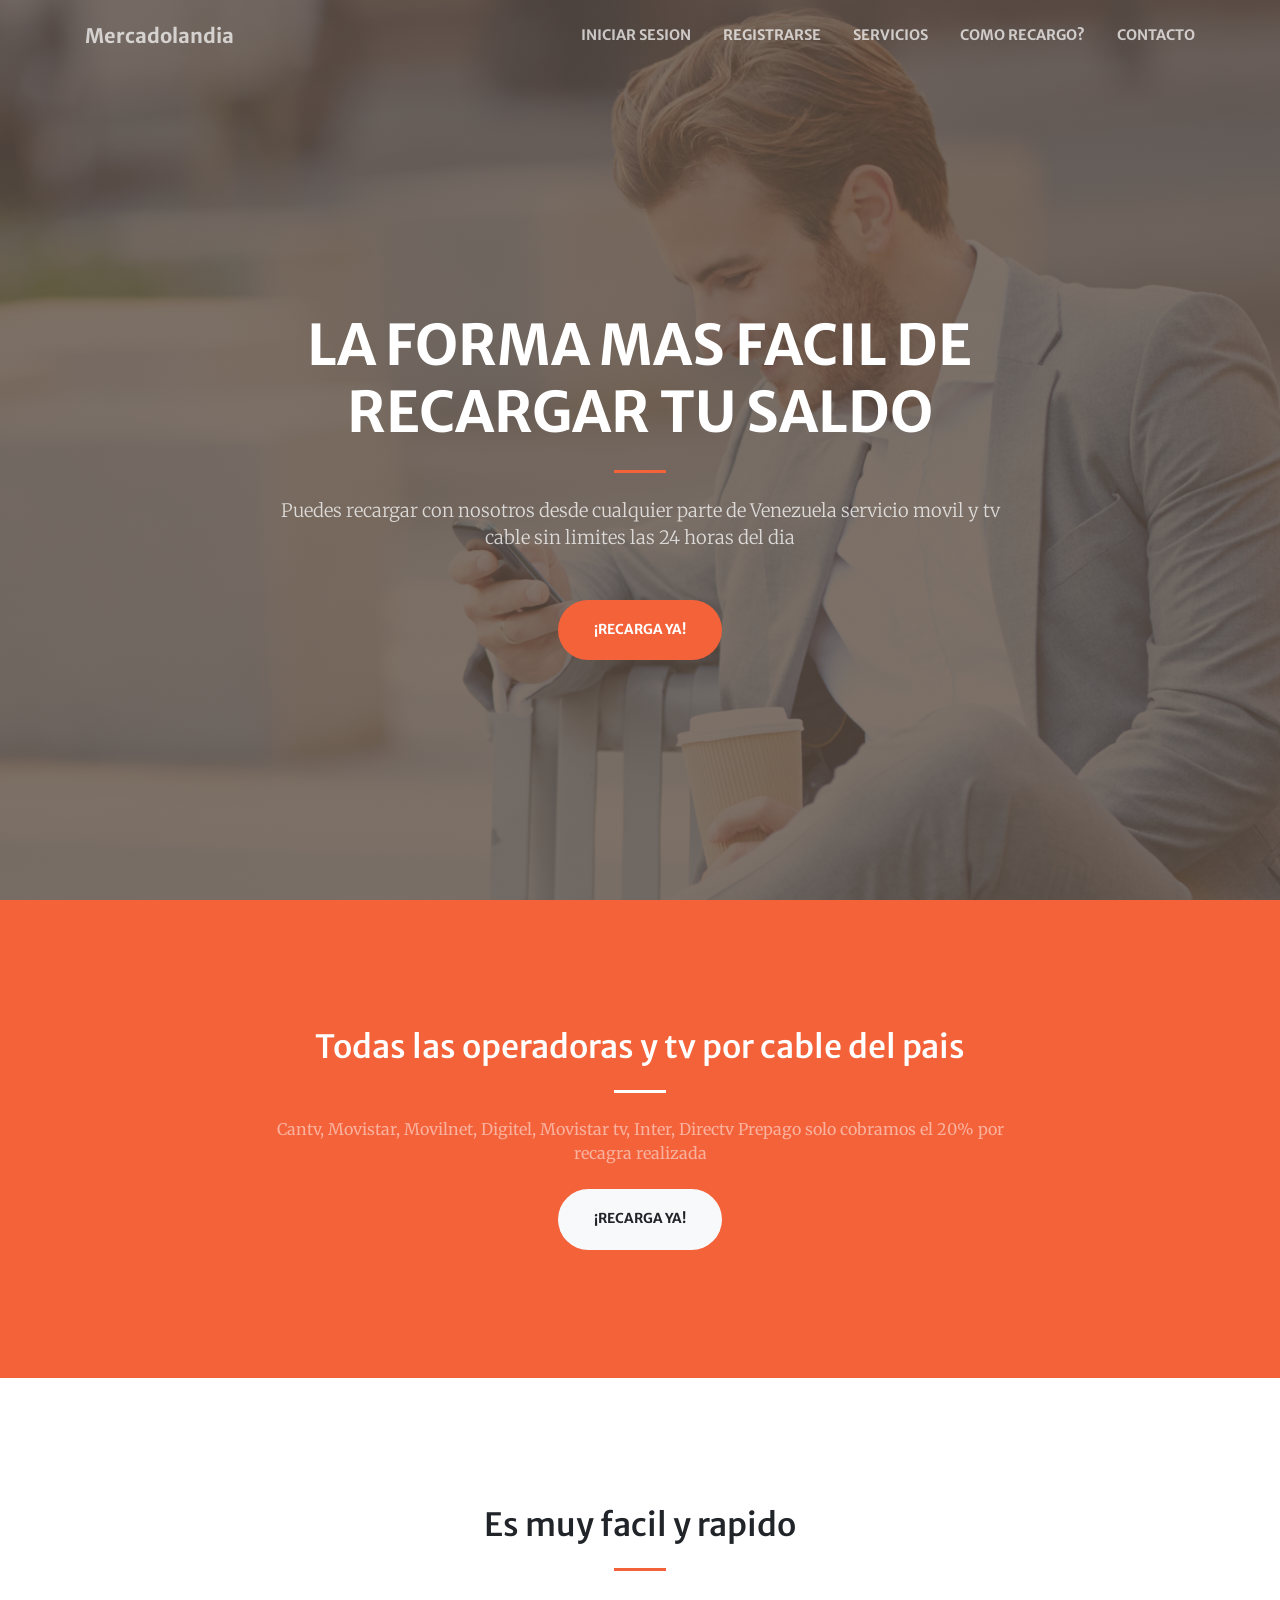
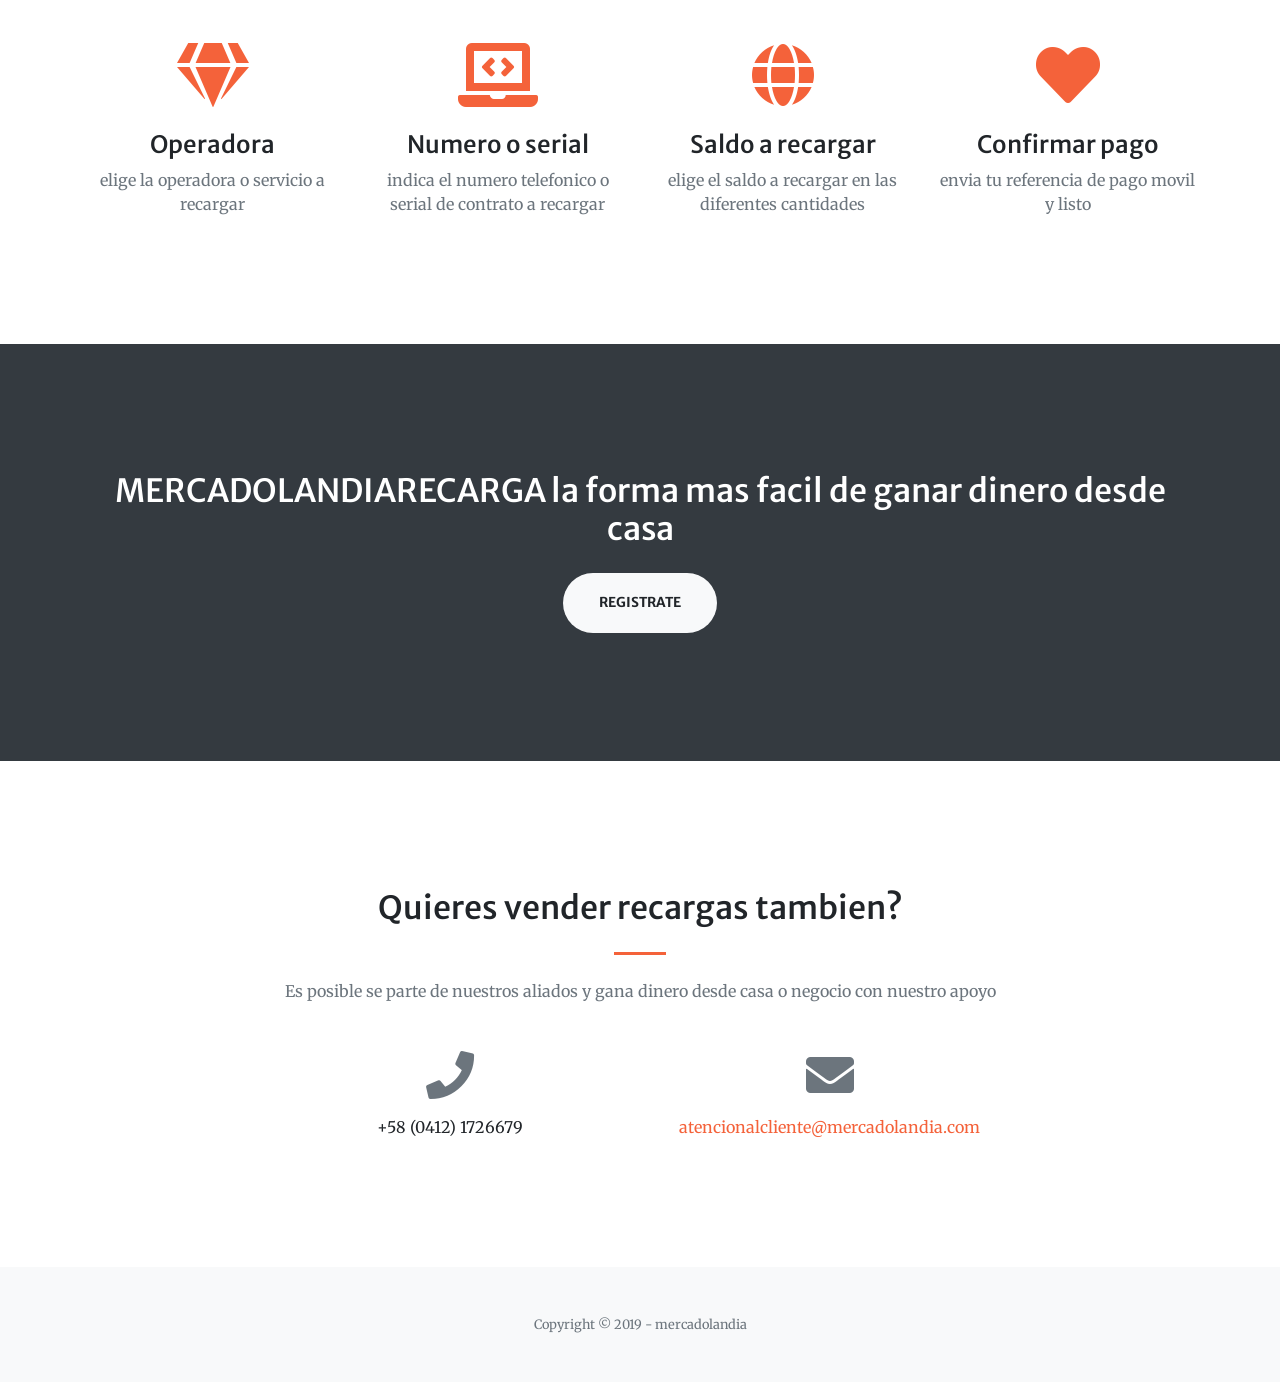
==== index.html @ d609de10 "Update index.html" ====
<!DOCTYPE html>
<html lang="en">

<head>

  <meta charset="utf-8">
  <meta name="viewport" content="width=device-width, initial-scale=1, shrink-to-fit=no">
  <meta name="description" content="">
  <meta name="author" content="">

  <title>Creative - Start Bootstrap Theme</title>

  <!-- Font Awesome Icons -->
  <link href="vendor/fontawesome-free/css/all.min.css" rel="stylesheet" type="text/css">

  <!-- Google Fonts -->
  <link href="https://fonts.googleapis.com/css?family=Merriweather+Sans:400,700" rel="stylesheet">
  <link href='https://fonts.googleapis.com/css?family=Merriweather:400,300,300italic,400italic,700,700italic' rel='stylesheet' type='text/css'>

  <!-- Plugin CSS -->
  <link href="vendor/magnific-popup/magnific-popup.css" rel="stylesheet">

  <!-- Theme CSS - Includes Bootstrap -->
  <link href="css/creative.min.css" rel="stylesheet">

</head>

<body id="page-top">
  <!-- Navigation -->
  <nav class="navbar navbar-expand-lg navbar-light fixed-top py-3" id="mainNav">
    <div class="container">
      <a class="navbar-brand js-scroll-trigger" href="#page-top">Mercadolandia</a>
      <button class="navbar-toggler navbar-toggler-right" type="button" data-toggle="collapse" data-target="#navbarResponsive" aria-controls="navbarResponsive" aria-expanded="false" aria-label="Toggle navigation">
        <span class="navbar-toggler-icon"></span>
      </button>
      <div class="collapse navbar-collapse" id="navbarResponsive">
        <ul class="navbar-nav ml-auto my-2 my-lg-0">
          <li class="nav-item">
            <a class="nav-link js-scroll-trigger" href="#INICIOSESION">INICIAR SESION</a>
          </li>
          <li class="nav-item">
            <a class="nav-link js-scroll-trigger" href="#REGISTRARSE">REGISTRARSE</a>
          </li>
          <li class="nav-item">
            <a class="nav-link js-scroll-trigger" href="#SERVICIOS">SERVICIOS</a>
          </li>
          <li class="nav-item">
            <a class="nav-link js-scroll-trigger" href="#COMO RECARGO?">COMO RECARGO?</a>
          <li class="nav-item">
            <a class="nav-link js-scroll-trigger" href="#CONTACTO">CONTACTO</a>
          </li>
        </ul>
      </div>
    </div>
  </nav>

  <!-- Masthead -->
  <header class="masthead">
    <div class="container h-100">
      <div class="row h-100 align-items-center justify-content-center text-center">
        <div class="col-lg-10 align-self-end">
          <h1 class="text-uppercase text-white font-weight-bold">la forma mas facil de recargar tu saldo</h1>
          <hr class="divider my-4">
        </div>
        <div class="col-lg-8 align-self-baseline">
          <p class="text-white-75 font-weight-light mb-5">Puedes recargar con nosotros desde cualquier parte de Venezuela servicio movil y tv cable sin limites las 24 horas del dia</p>
          <a class="btn btn-primary btn-xl js-scroll-trigger" href="#about">¡Recarga ya!</a>
        </div>
      </div>
    </div>
  </header>
  
  <!-- About Section -->
  <section class="page-section bg-primary" id="SERVICIOS">
    <div class="container">
      <div class="row justify-content-center">
        <div class="col-lg-8 text-center">
          <h2 class="text-white mt-0">Todas las operadoras y tv por cable del pais</h2>
          <hr class="divider light my-4">
          <p class="text-white-50 mb-4"> Cantv, Movistar, Movilnet, Digitel, Movistar tv, Inter, Directv Prepago solo cobramos el 20% por recagra realizada</p>
          <a class="btn btn-light btn-xl js-scroll-trigger" href="#services">¡Recarga Ya!</a>
        </div>
      </div>
    </div>
  </section>

  <!-- Services Section -->
  <section class="page-section" id="COMO RECARGO?">
    <div class="container">
      <h2 class="text-center mt-0">Es muy facil y rapido</h2>
      <hr class="divider my-4">
      <div class="row">
        <div class="col-lg-3 col-md-6 text-center">
          <div class="mt-5">
            <i class="fas fa-4x fa-gem text-primary mb-4"></i>
            <h3 class="h4 mb-2">Operadora</h3>
            <p class="text-muted mb-0">elige la operadora o servicio a recargar</p>
          </div>
        </div>
        <div class="col-lg-3 col-md-6 text-center">
          <div class="mt-5">
            <i class="fas fa-4x fa-laptop-code text-primary mb-4"></i>
            <h3 class="h4 mb-2">Numero o serial</h3>
            <p class="text-muted mb-0">indica el numero telefonico o serial de contrato a recargar</p>
          </div>
        </div>
        <div class="col-lg-3 col-md-6 text-center">
          <div class="mt-5">
            <i class="fas fa-4x fa-globe text-primary mb-4"></i>
            <h3 class="h4 mb-2">Saldo a recargar</h3>
            <p class="text-muted mb-0">elige el saldo a recargar en las diferentes cantidades</p>
          </div>
        </div>
        <div class="col-lg-3 col-md-6 text-center">
          <div class="mt-5">
            <i class="fas fa-4x fa-heart text-primary mb-4"></i>
            <h3 class="h4 mb-2">Confirmar pago</h3>
            <p class="text-muted mb-0">envia tu referencia de pago movil y listo</p>
          </div>
        </div>
      </div>
    </div>
  </section>

  <!-- Call to Action Section -->
  <section class="page-section bg-dark text-white">
    <div class="container text-center">
      <h2 class="mb-4">MERCADOLANDIARECARGA la forma mas facil de ganar dinero desde casa</h2>
      <a class="btn btn-light btn-xl" href="https://startbootstrap.com/themes/creative/">REGISTRATE</a>
    </div>
  </section>

  <!-- Contact Section -->
  <section class="page-section" id="CONTACTO">
    <div class="container">
      <div class="row justify-content-center">
        <div class="col-lg-8 text-center">
          <h2 class="mt-0">Quieres vender recargas tambien?</h2>
          <hr class="divider my-4">
          <p class="text-muted mb-5">Es posible se parte de nuestros aliados y gana dinero desde casa o negocio con nuestro apoyo</p>
        </div>
      </div>
      <div class="row">
        <div class="col-lg-4 ml-auto text-center mb-5 mb-lg-0">
          <i class="fas fa-phone fa-3x mb-3 text-muted"></i>
          <div>+58 (0412) 1726679</div>
        </div>
        <div class="col-lg-4 mr-auto text-center">
          <i class="fas fa-envelope fa-3x mb-3 text-muted"></i>
          <!-- Make sure to change the email address in anchor text AND the link below! -->
          <a class="d-block" href="mailto:mercadolandiamaster@gmail.com">atencionalcliente@mercadolandia.com</a>
        </div>
      </div>
    </div>
  </section>

  <!-- Footer -->
  <footer class="bg-light py-5">
    <div class="container">
      <div class="small text-center text-muted">Copyright &copy; 2019 - mercadolandia</div>
    </div>
  </footer>

  <!-- Bootstrap core JavaScript -->
  <script src="vendor/jquery/jquery.min.js"></script>
  <script src="vendor/bootstrap/js/bootstrap.bundle.min.js"></script>

  <!-- Plugin JavaScript -->
  <script src="vendor/jquery-easing/jquery.easing.min.js"></script>
  <script src="vendor/magnific-popup/jquery.magnific-popup.min.js"></script>

  <!-- Custom scripts for this template -->
  <script src="js/creative.min.js"></script>

</body>

</html>
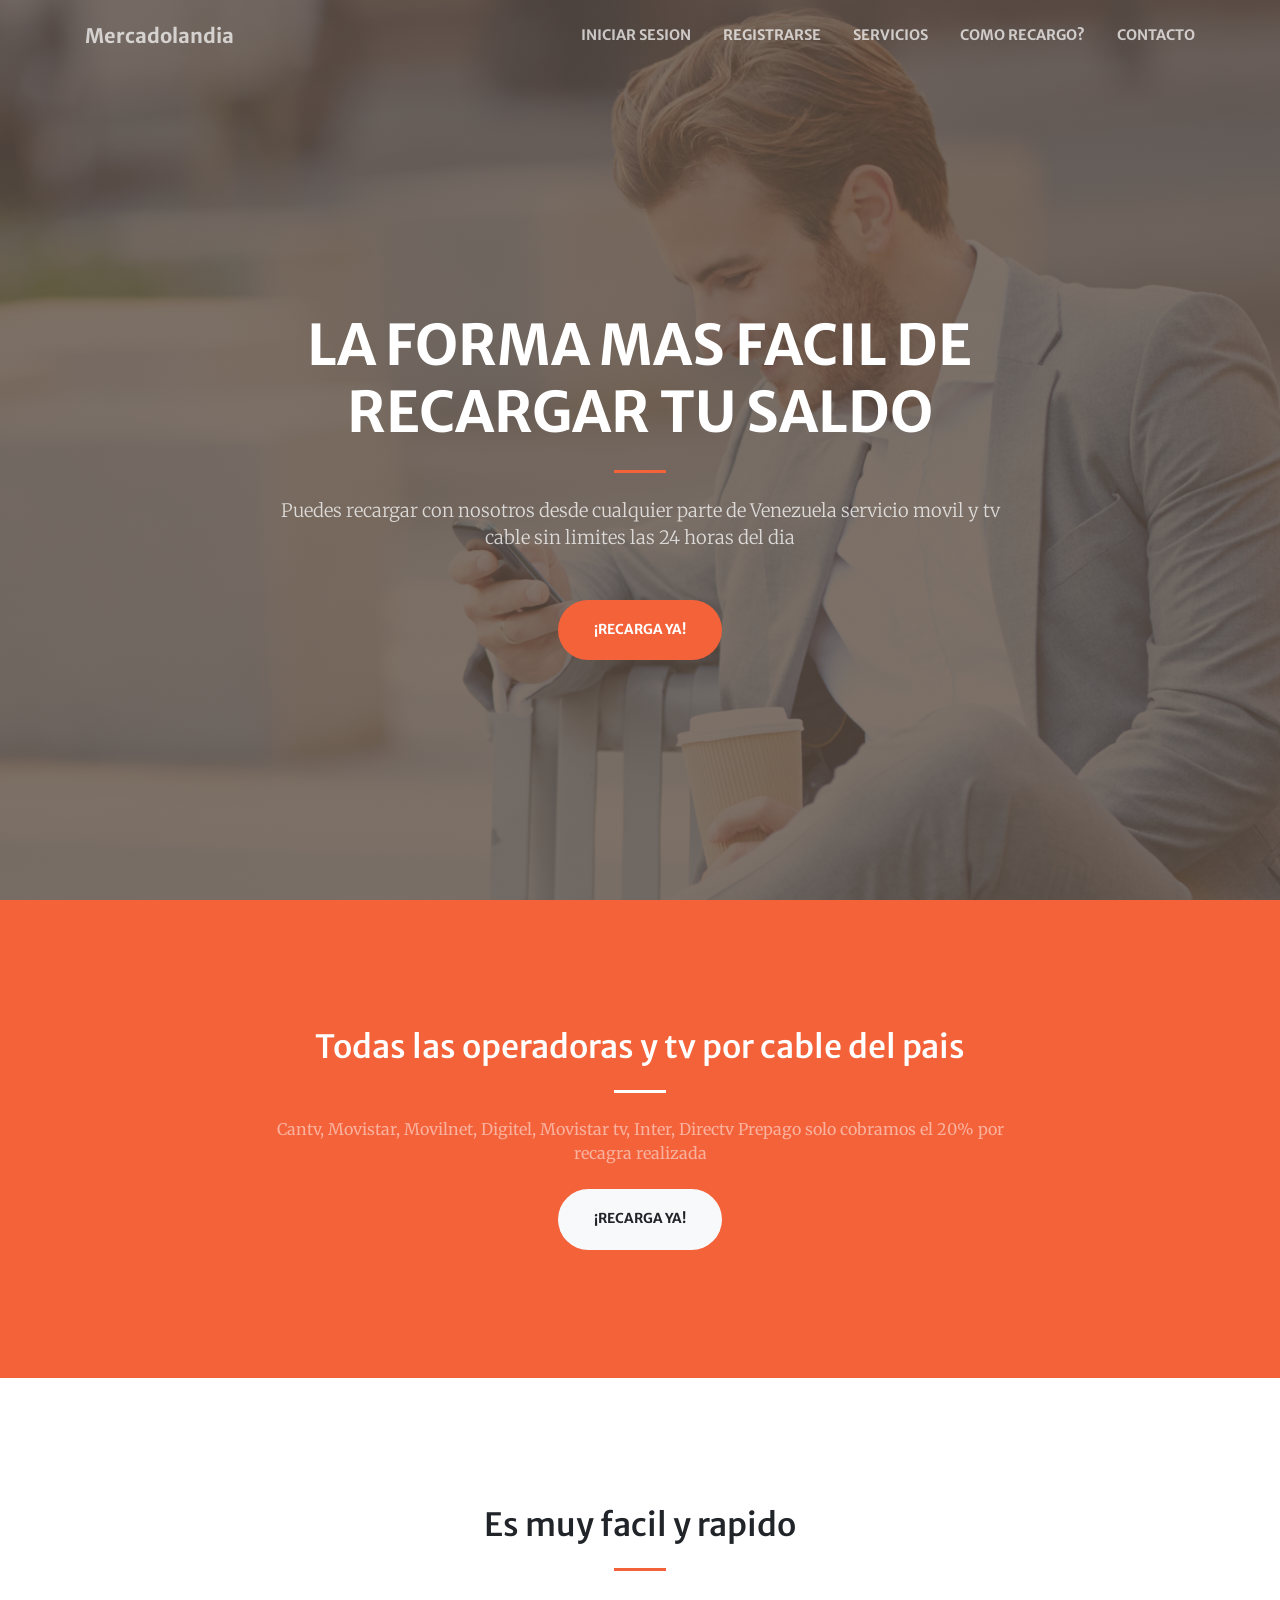
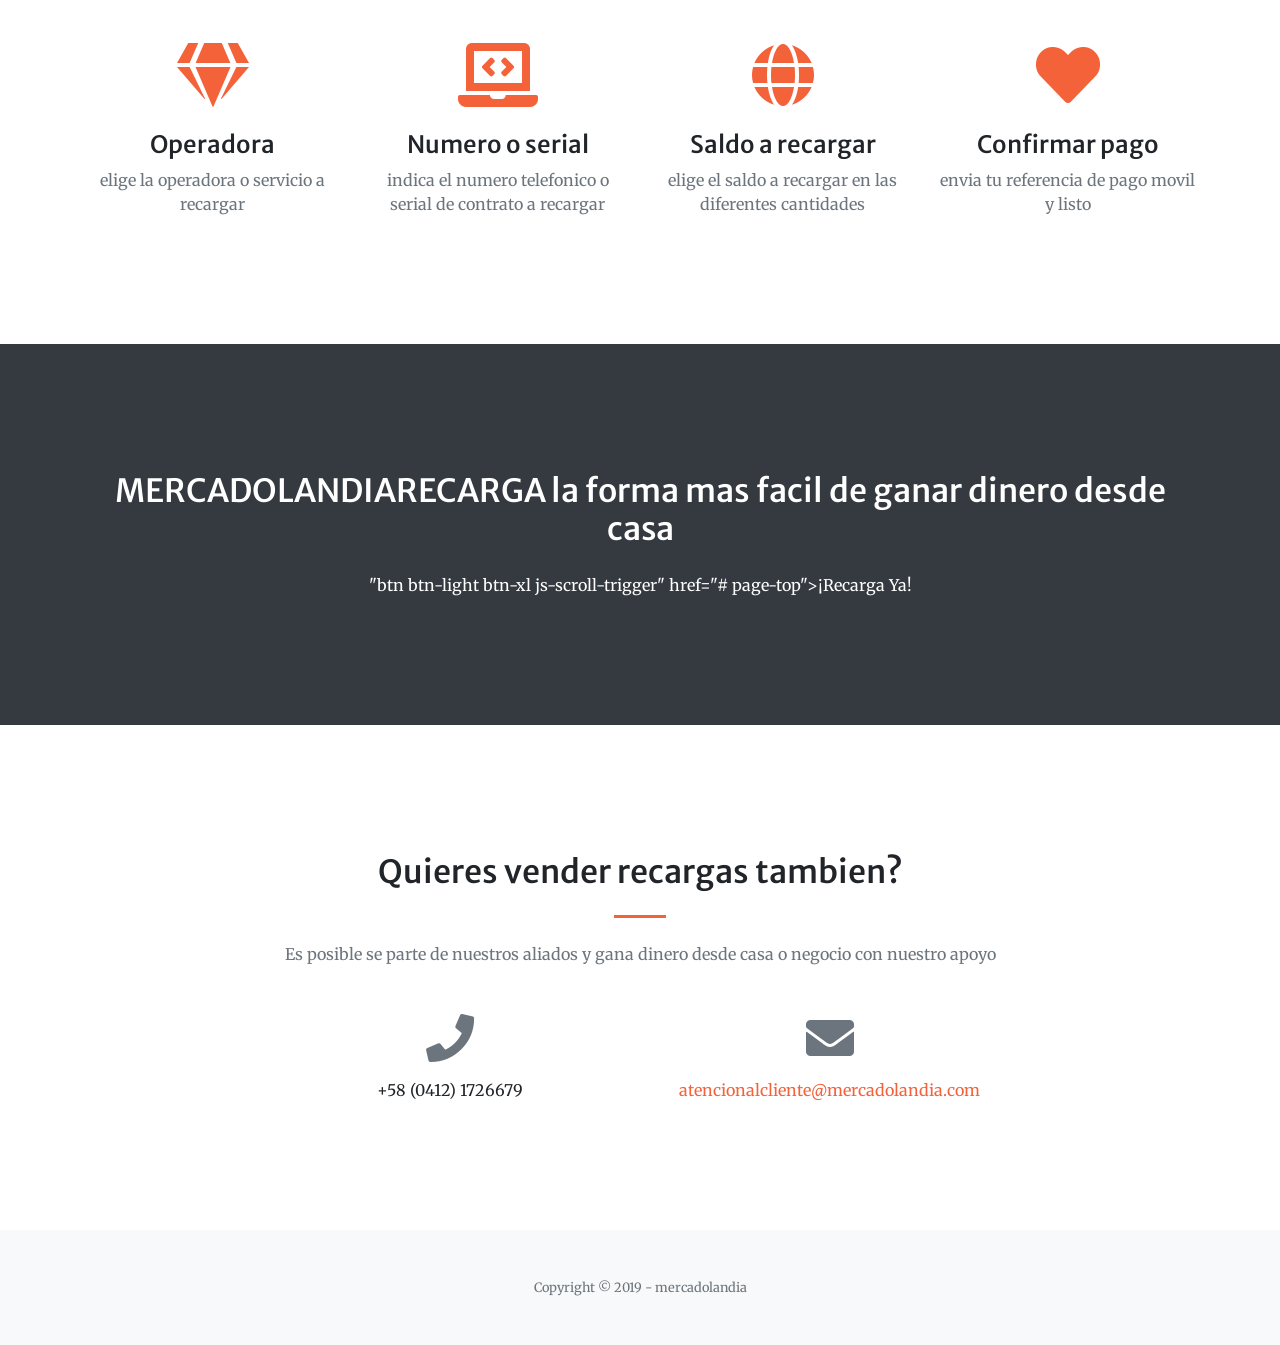
==== commit 463e58a1: "Update index.html" ====
--- a/index.html
+++ b/index.html
@@ -64,7 +64,7 @@
         </div>
         <div class="col-lg-8 align-self-baseline">
           <p class="text-white-75 font-weight-light mb-5">Puedes recargar con nosotros desde cualquier parte de Venezuela servicio movil y tv cable sin limites las 24 horas del dia</p>
-          <a class="btn btn-primary btn-xl js-scroll-trigger" href="#about">¡Recarga ya!</a>
+          <a class="btn btn-primary btn-xl js-scroll-trigger" href="# page-top">¡Recarga ya!</a>
         </div>
       </div>
     </div>
@@ -78,7 +78,7 @@
           <h2 class="text-white mt-0">Todas las operadoras y tv por cable del pais</h2>
           <hr class="divider light my-4">
           <p class="text-white-50 mb-4"> Cantv, Movistar, Movilnet, Digitel, Movistar tv, Inter, Directv Prepago solo cobramos el 20% por recagra realizada</p>
-          <a class="btn btn-light btn-xl js-scroll-trigger" href="#services">¡Recarga Ya!</a>
+          <a class="btn btn-light btn-xl js-scroll-trigger" href="# page-top">¡Recarga Ya!</a>
         </div>
       </div>
     </div>
@@ -126,7 +126,7 @@
   <section class="page-section bg-dark text-white">
     <div class="container text-center">
       <h2 class="mb-4">MERCADOLANDIARECARGA la forma mas facil de ganar dinero desde casa</h2>
-      <a class="btn btn-light btn-xl" href="https://startbootstrap.com/themes/creative/">REGISTRATE</a>
+      "btn btn-light btn-xl js-scroll-trigger" href="# page-top">¡Recarga Ya!</a>
     </div>
   </section>
 
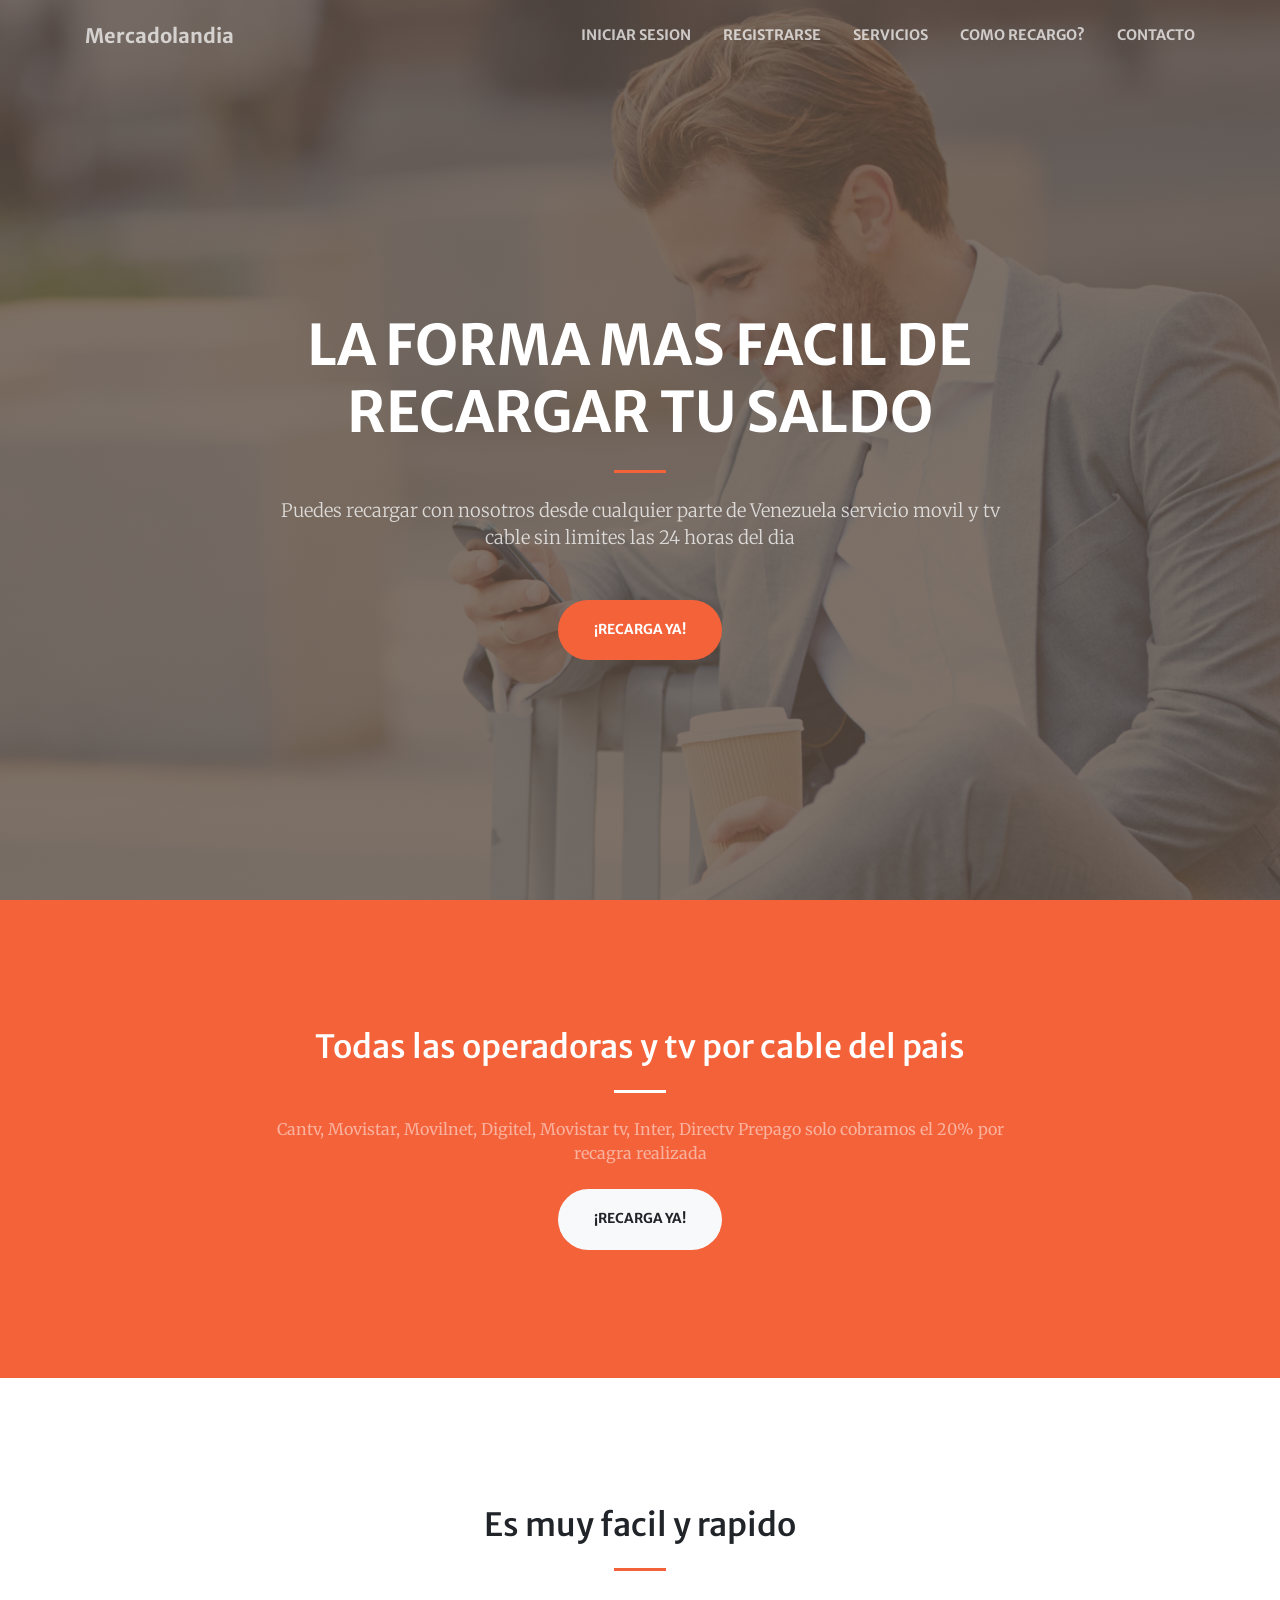
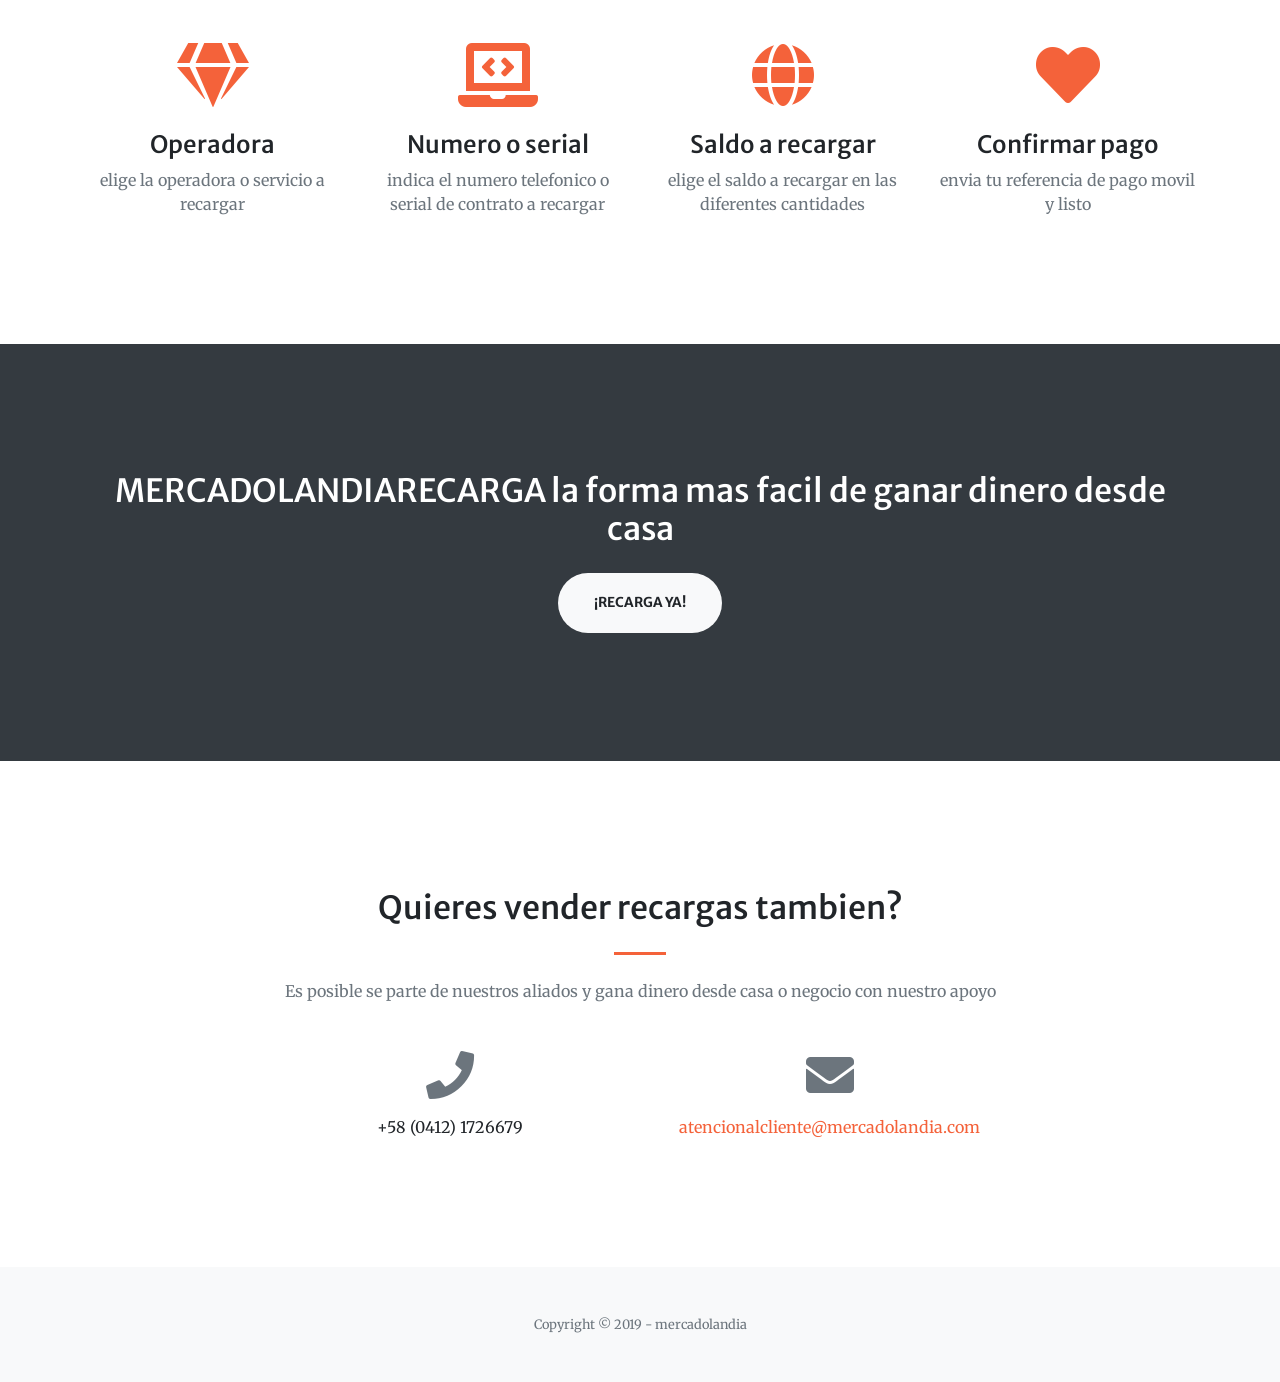
==== commit c8b4808a: "Update index.html" ====
--- a/index.html
+++ b/index.html
@@ -126,7 +126,8 @@
   <section class="page-section bg-dark text-white">
     <div class="container text-center">
       <h2 class="mb-4">MERCADOLANDIARECARGA la forma mas facil de ganar dinero desde casa</h2>
-      "btn btn-light btn-xl js-scroll-trigger" href="# page-top">¡Recarga Ya!</a>
+      <a class="btn btn-light btn-xl js-scroll-trigger" href="# page-top">¡Recarga Ya!</a>
+        </div>
     </div>
   </section>
 
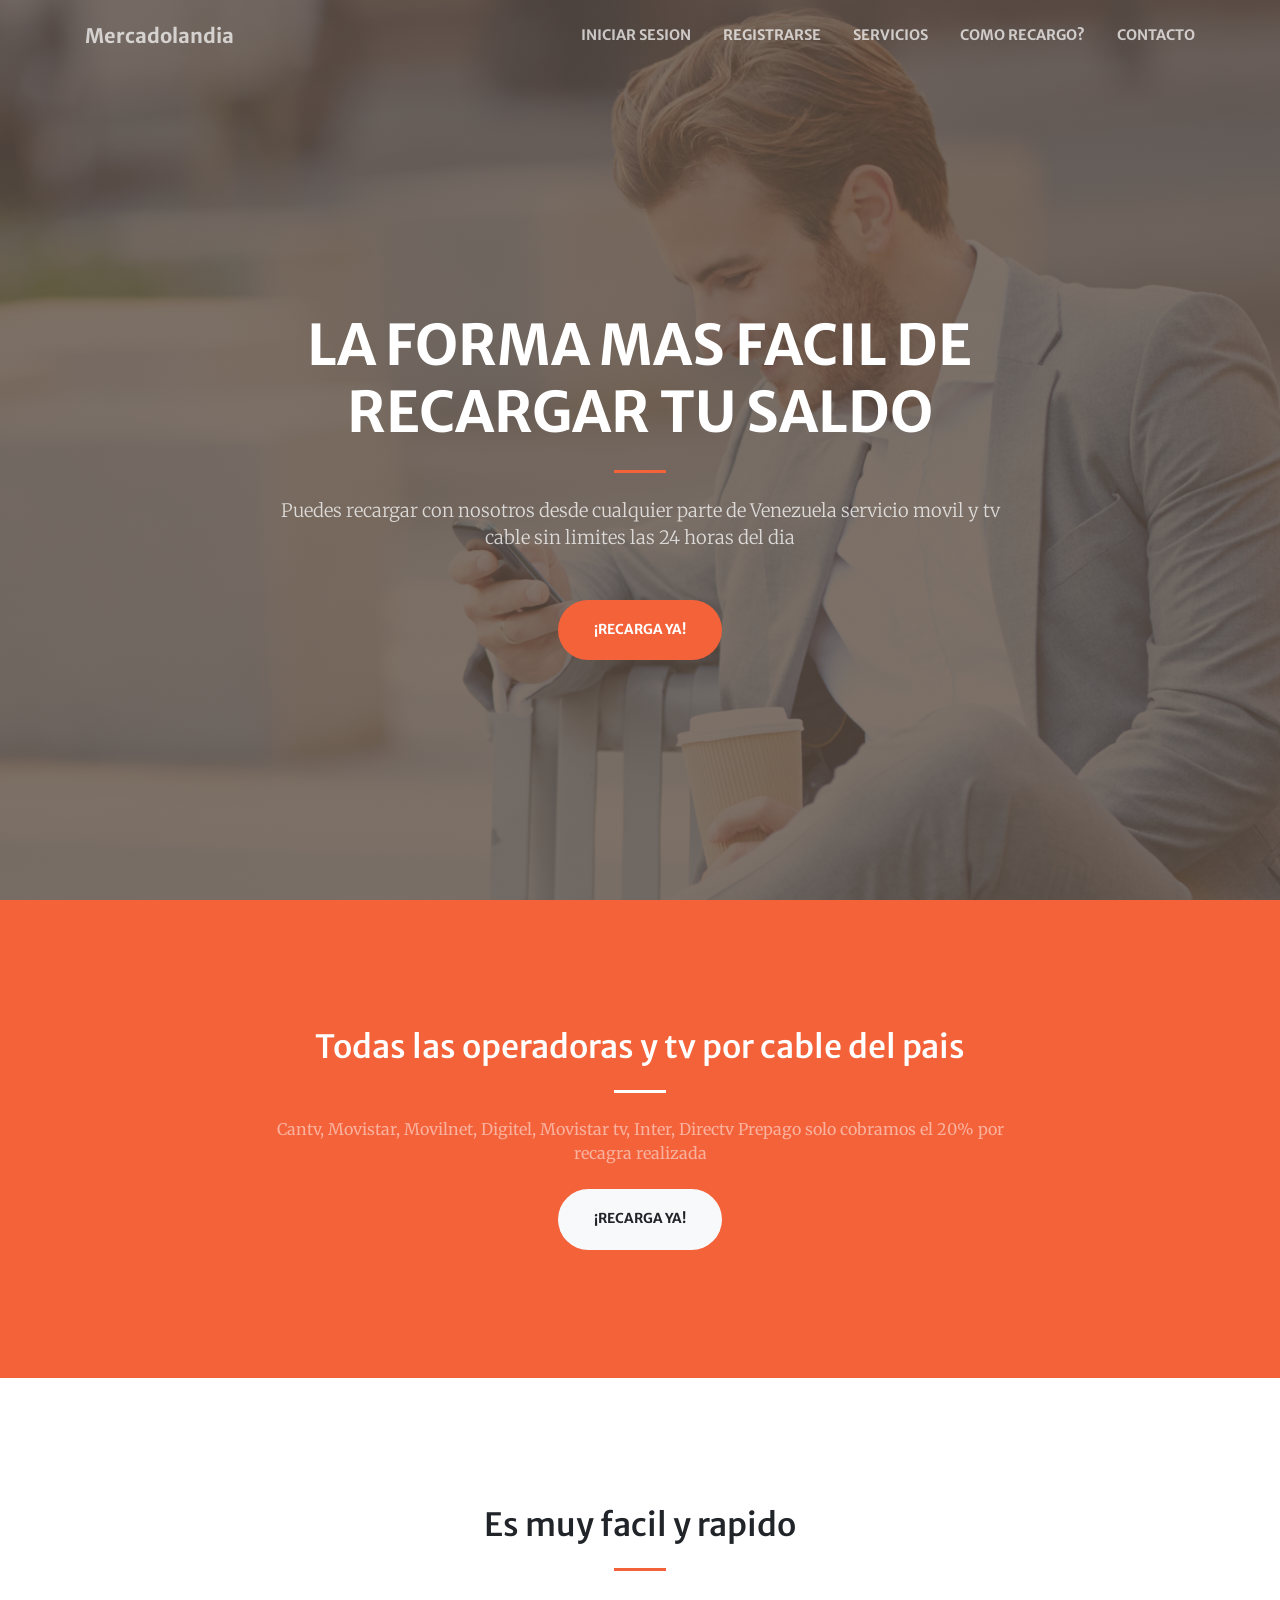
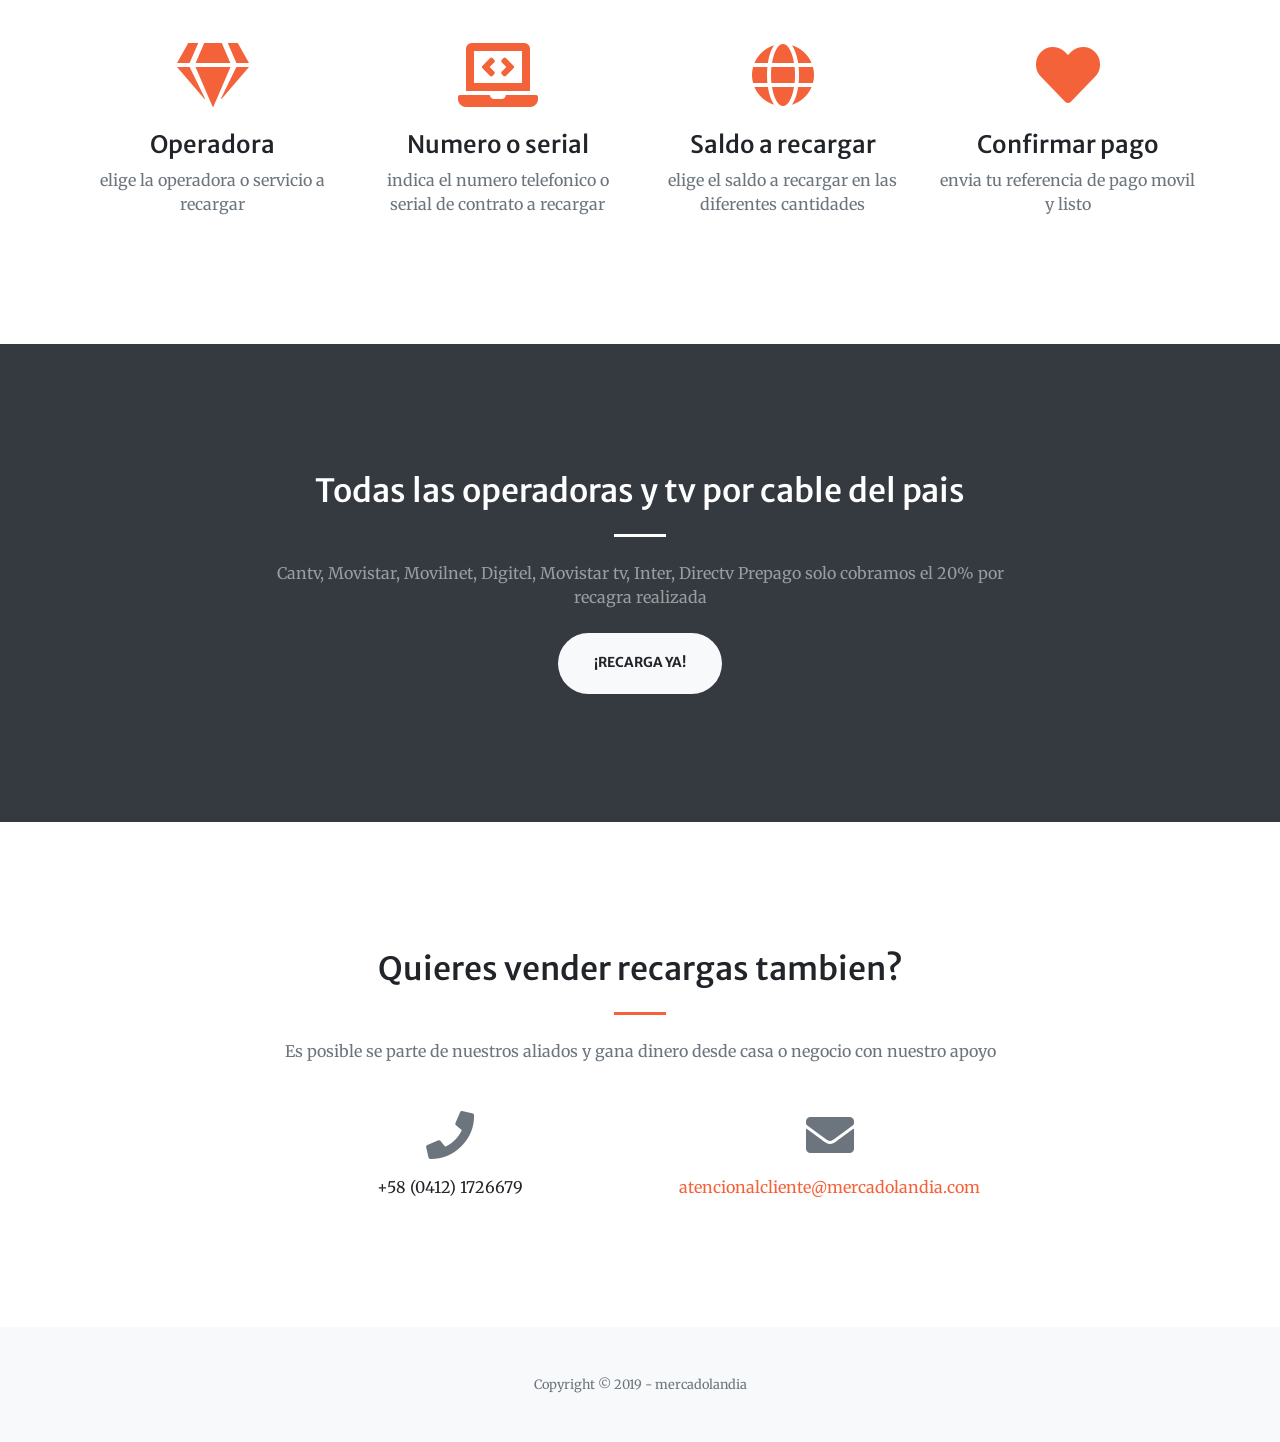
==== commit d008002f: "Update index.html" ====
--- a/index.html
+++ b/index.html
@@ -124,12 +124,18 @@
 
   <!-- Call to Action Section -->
   <section class="page-section bg-dark text-white">
-    <div class="container text-center">
-      <h2 class="mb-4">MERCADOLANDIARECARGA la forma mas facil de ganar dinero desde casa</h2>
-      <a class="btn btn-light btn-xl js-scroll-trigger" href="# page-top">¡Recarga Ya!</a>
+    <div class="container">
+      <div class="row justify-content-center">
+        <div class="col-lg-8 text-center">
+          <h2 class="text-white mt-0">Todas las operadoras y tv por cable del pais</h2>
+          <hr class="divider light my-4">
+          <p class="text-white-50 mb-4"> Cantv, Movistar, Movilnet, Digitel, Movistar tv, Inter, Directv Prepago solo cobramos el 20% por recagra realizada</p>
+          <a class="btn btn-light btn-xl js-scroll-trigger" href="# page-top">¡Recarga Ya!</a>
         </div>
+      </div>
     </div>
   </section>
+
 
   <!-- Contact Section -->
   <section class="page-section" id="CONTACTO">
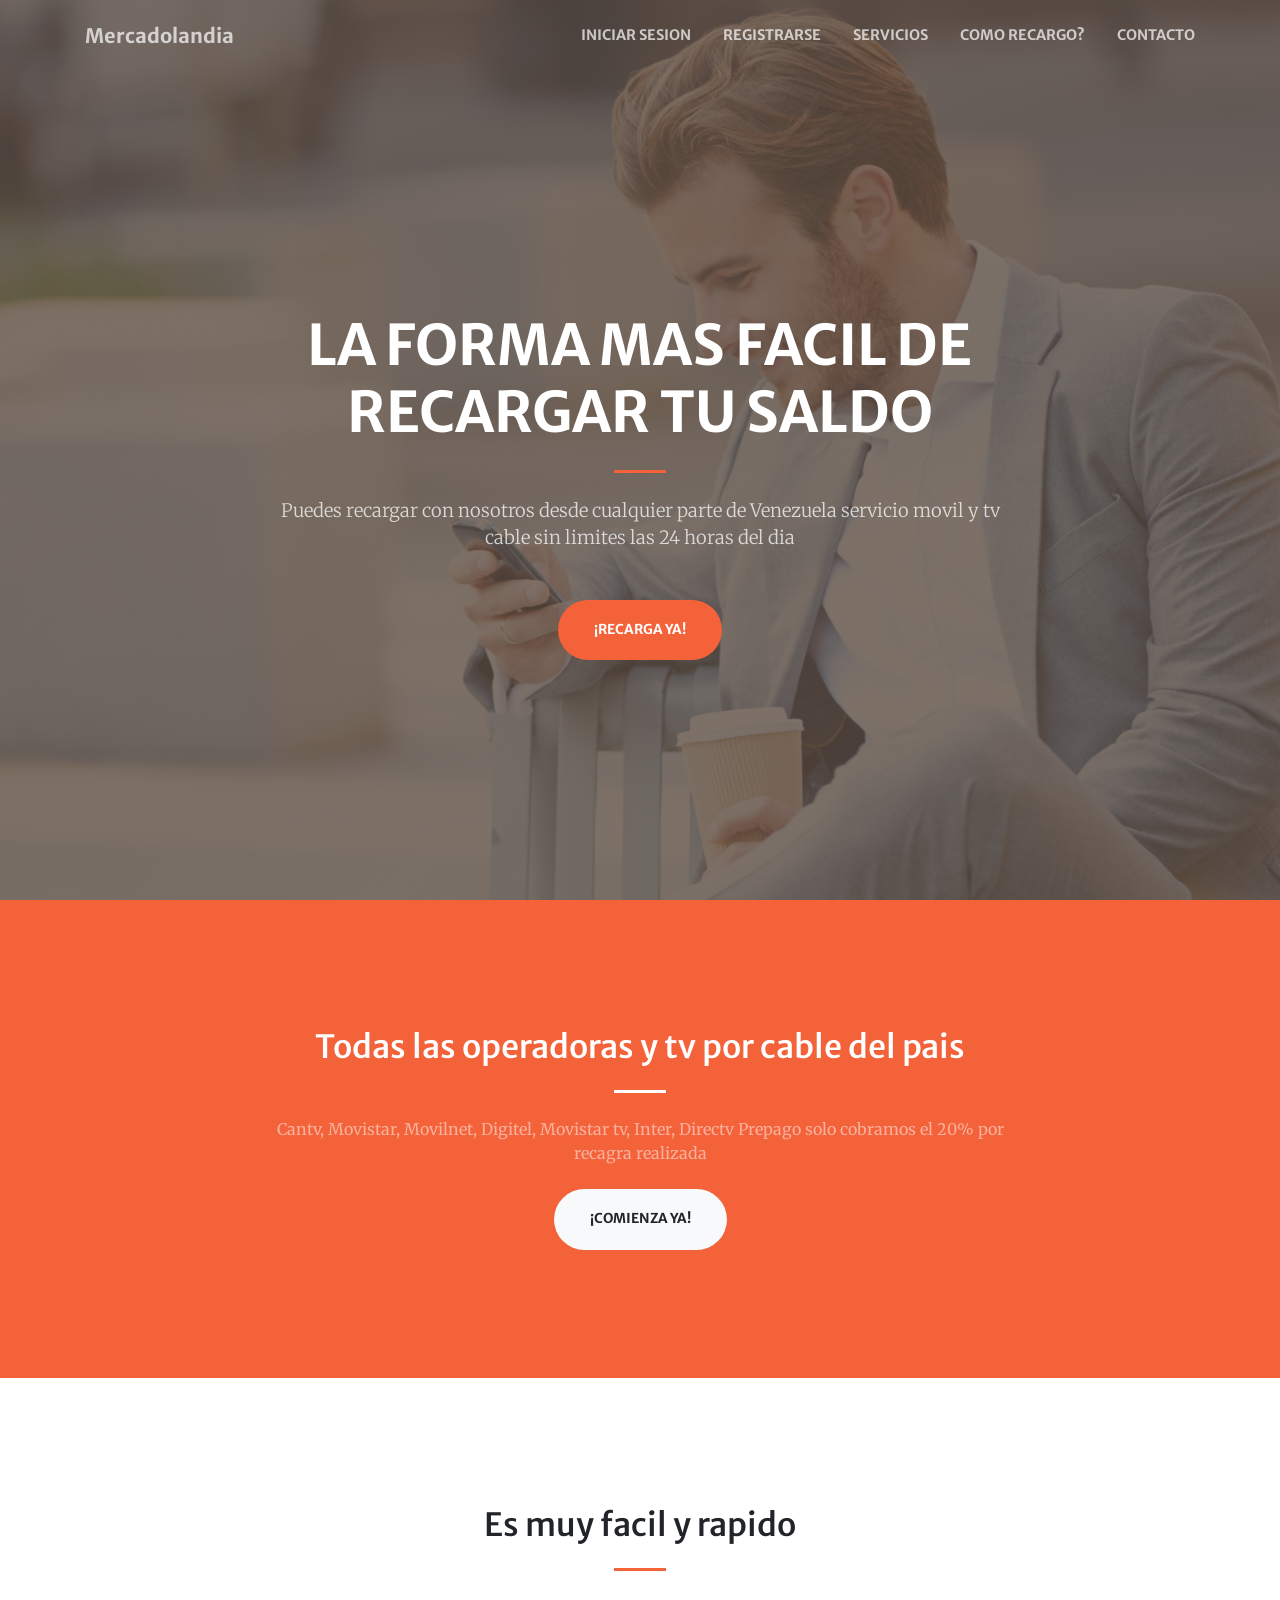
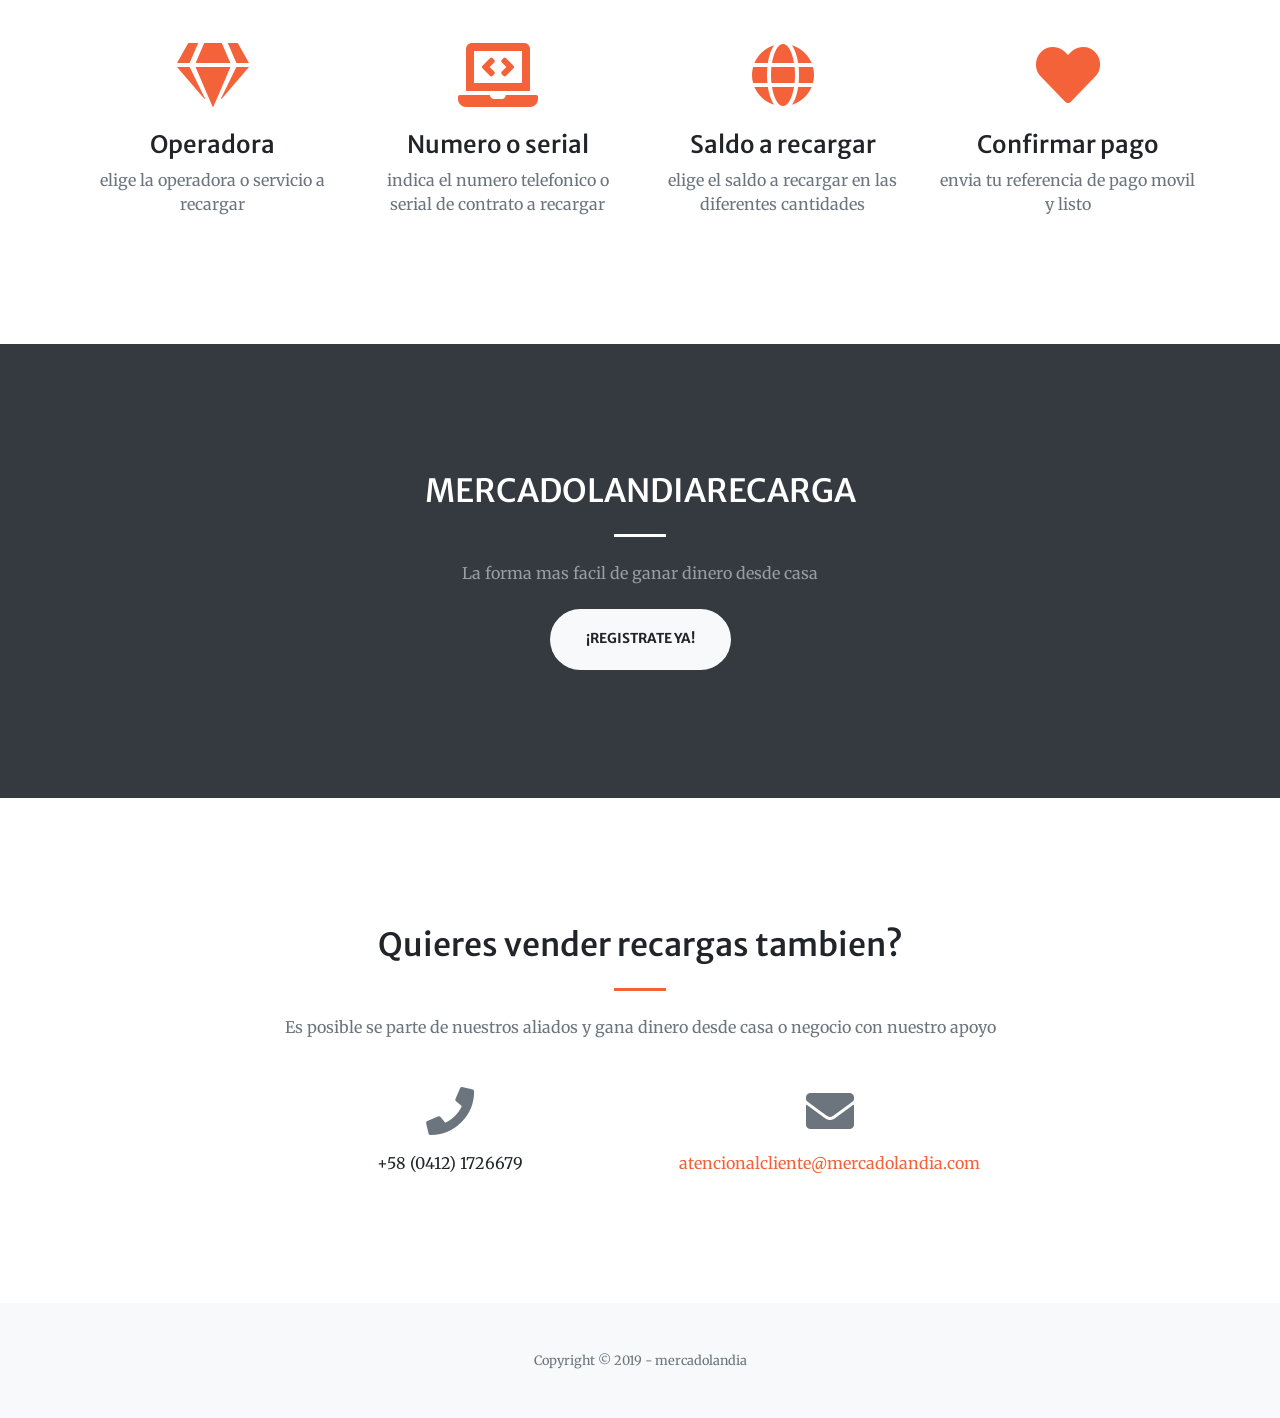
==== commit 6ca37f85: "Update index.html" ====
--- a/index.html
+++ b/index.html
@@ -78,7 +78,7 @@
           <h2 class="text-white mt-0">Todas las operadoras y tv por cable del pais</h2>
           <hr class="divider light my-4">
           <p class="text-white-50 mb-4"> Cantv, Movistar, Movilnet, Digitel, Movistar tv, Inter, Directv Prepago solo cobramos el 20% por recagra realizada</p>
-          <a class="btn btn-light btn-xl js-scroll-trigger" href="# page-top">¡Recarga Ya!</a>
+          <a class="btn btn-light btn-xl js-scroll-trigger" href="# page-top">¡COMIENZA YA!</a>
         </div>
       </div>
     </div>
@@ -127,10 +127,10 @@
     <div class="container">
       <div class="row justify-content-center">
         <div class="col-lg-8 text-center">
-          <h2 class="text-white mt-0">Todas las operadoras y tv por cable del pais</h2>
+          <h2 class="text-white mt-0">MERCADOLANDIARECARGA</h2>
           <hr class="divider light my-4">
-          <p class="text-white-50 mb-4"> Cantv, Movistar, Movilnet, Digitel, Movistar tv, Inter, Directv Prepago solo cobramos el 20% por recagra realizada</p>
-          <a class="btn btn-light btn-xl js-scroll-trigger" href="# page-top">¡Recarga Ya!</a>
+          <p class="text-white-50 mb-4">La forma mas facil de ganar dinero desde casa</p>
+          <a class="btn btn-light btn-xl js-scroll-trigger" href="# page-top">¡REGISTRATE YA!</a>
         </div>
       </div>
     </div>
